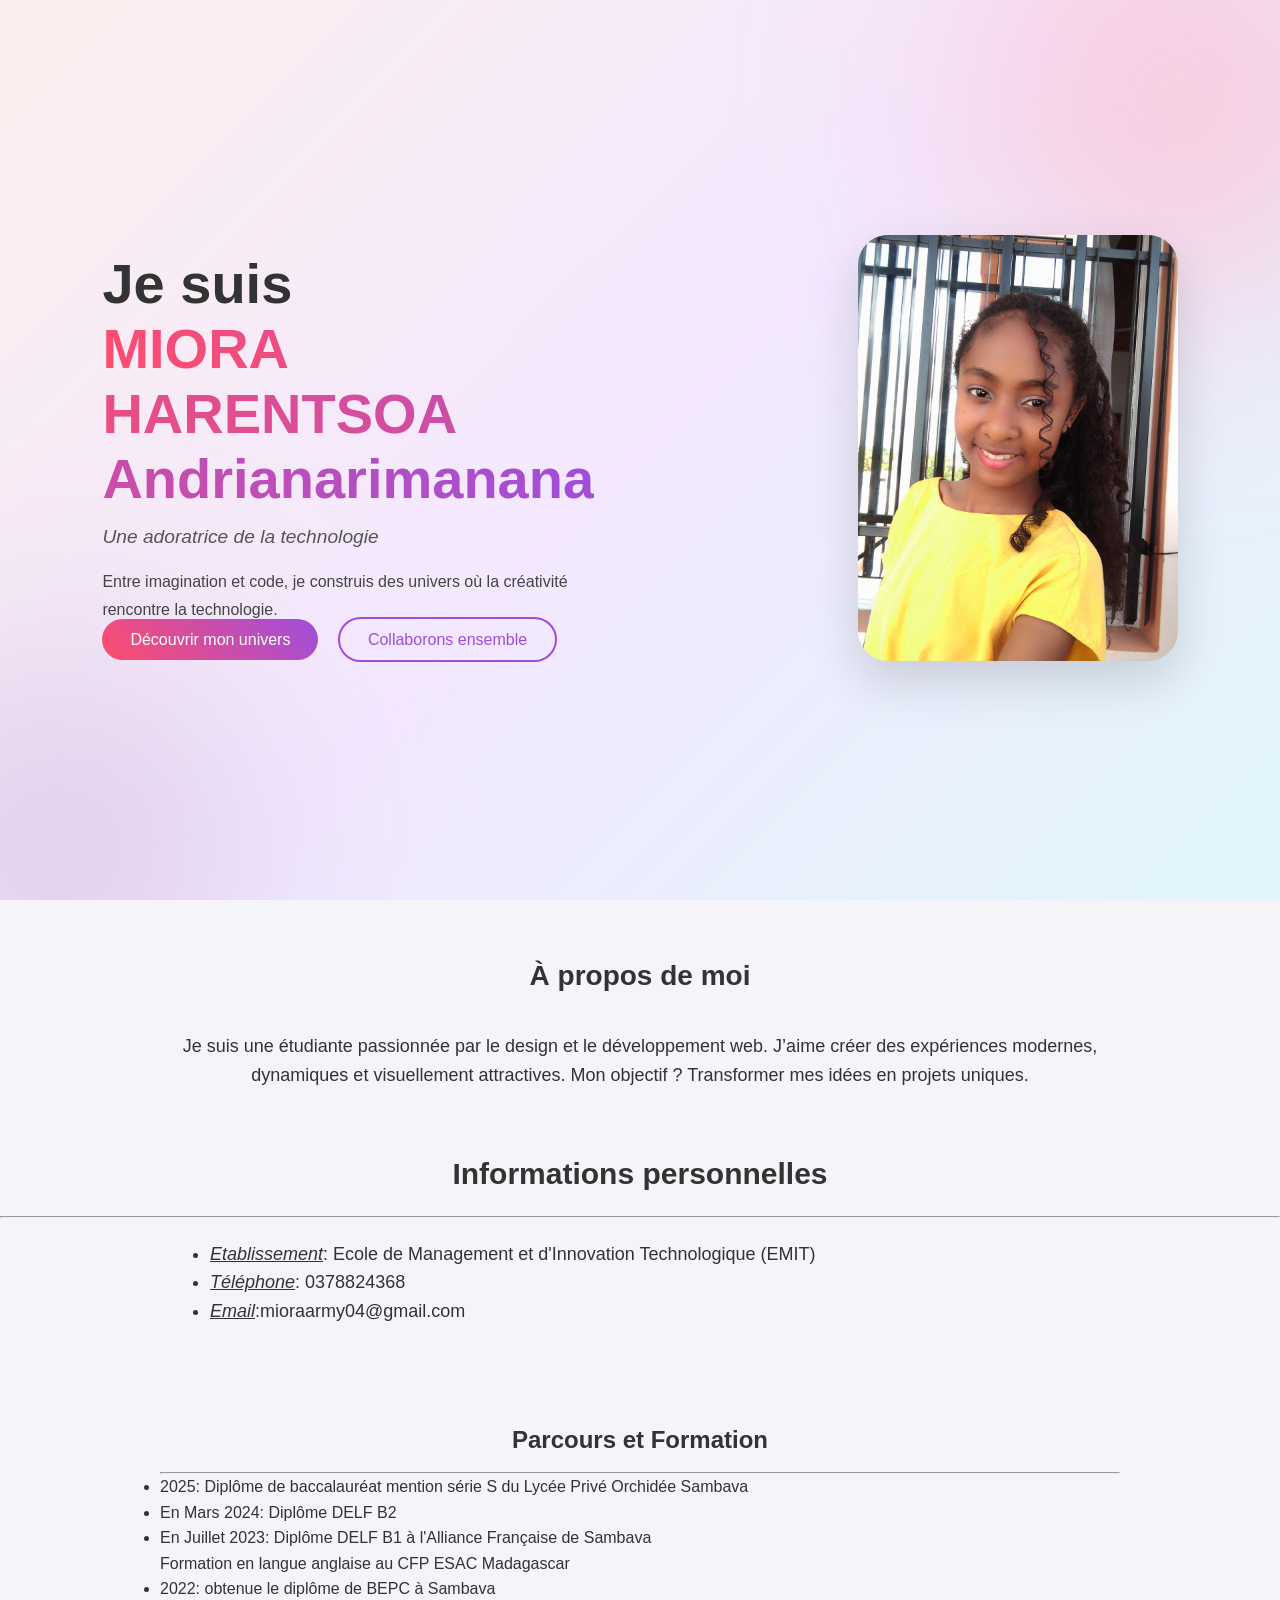
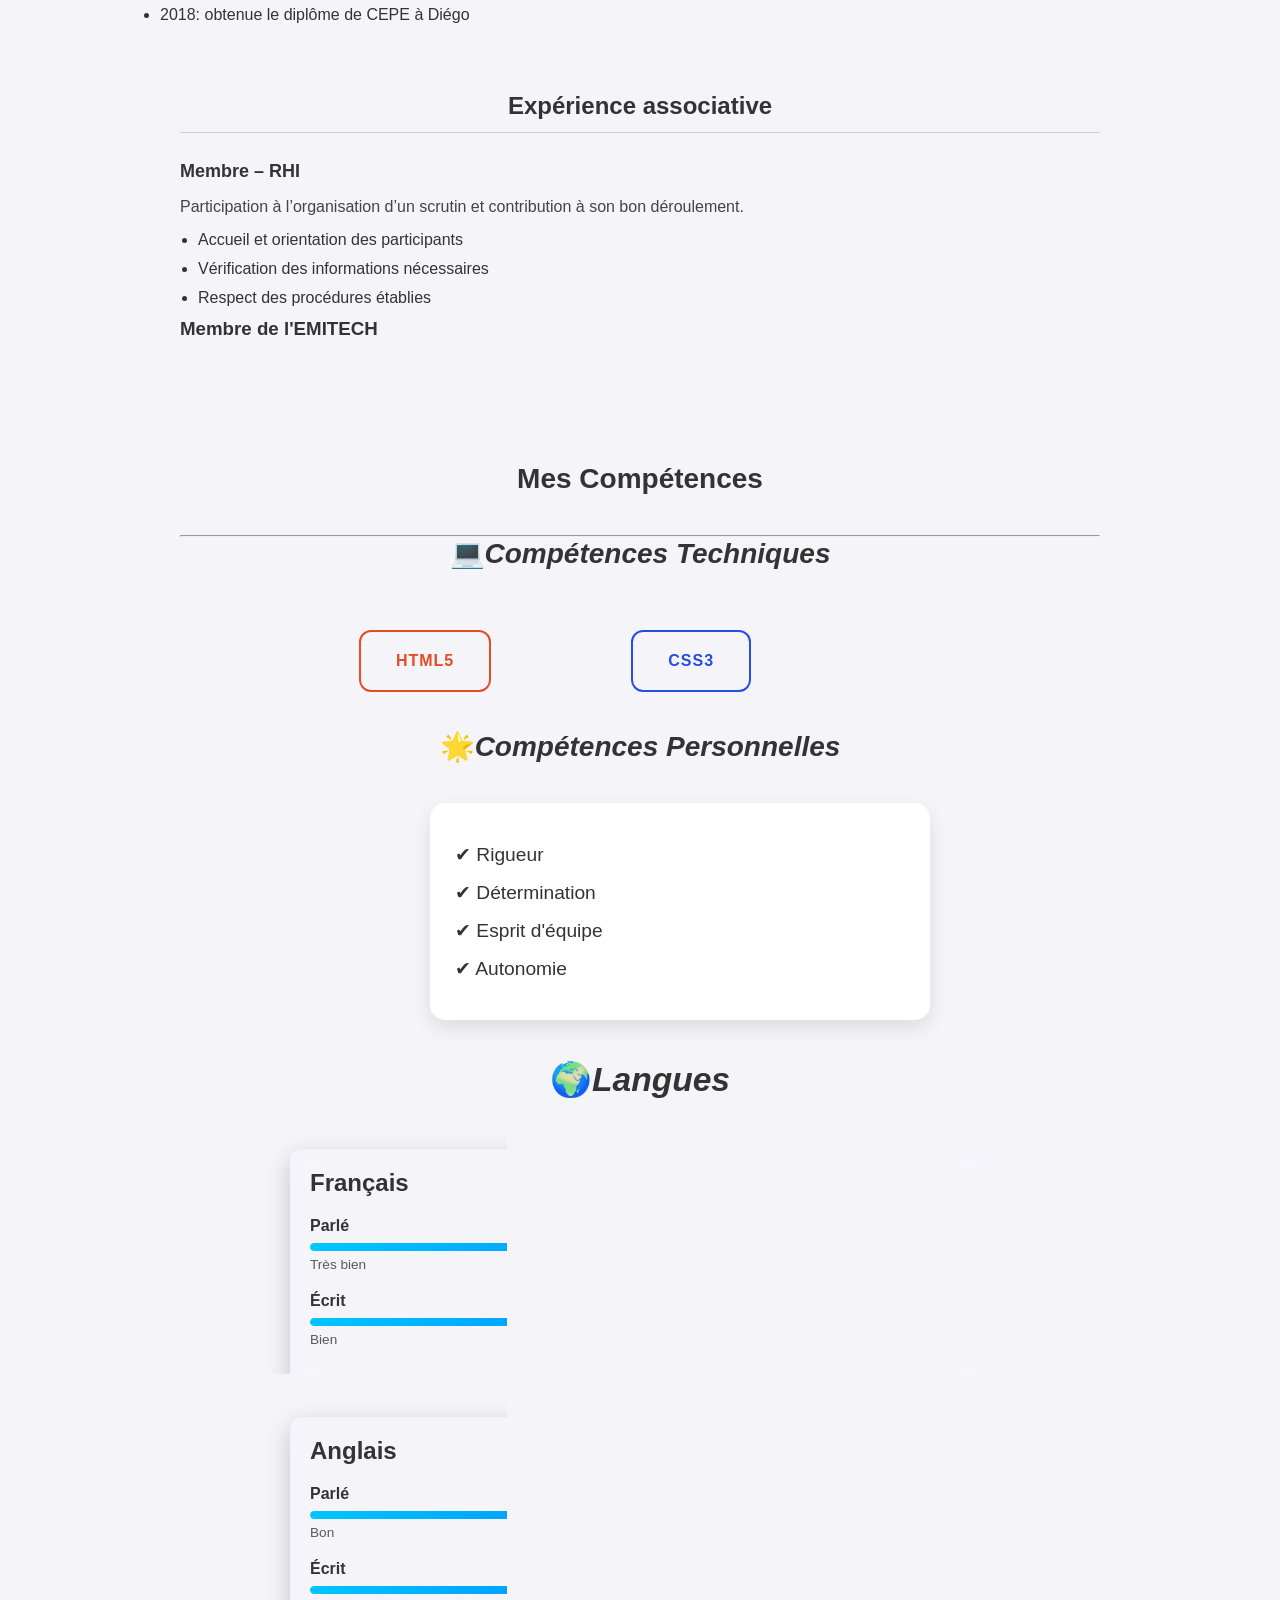
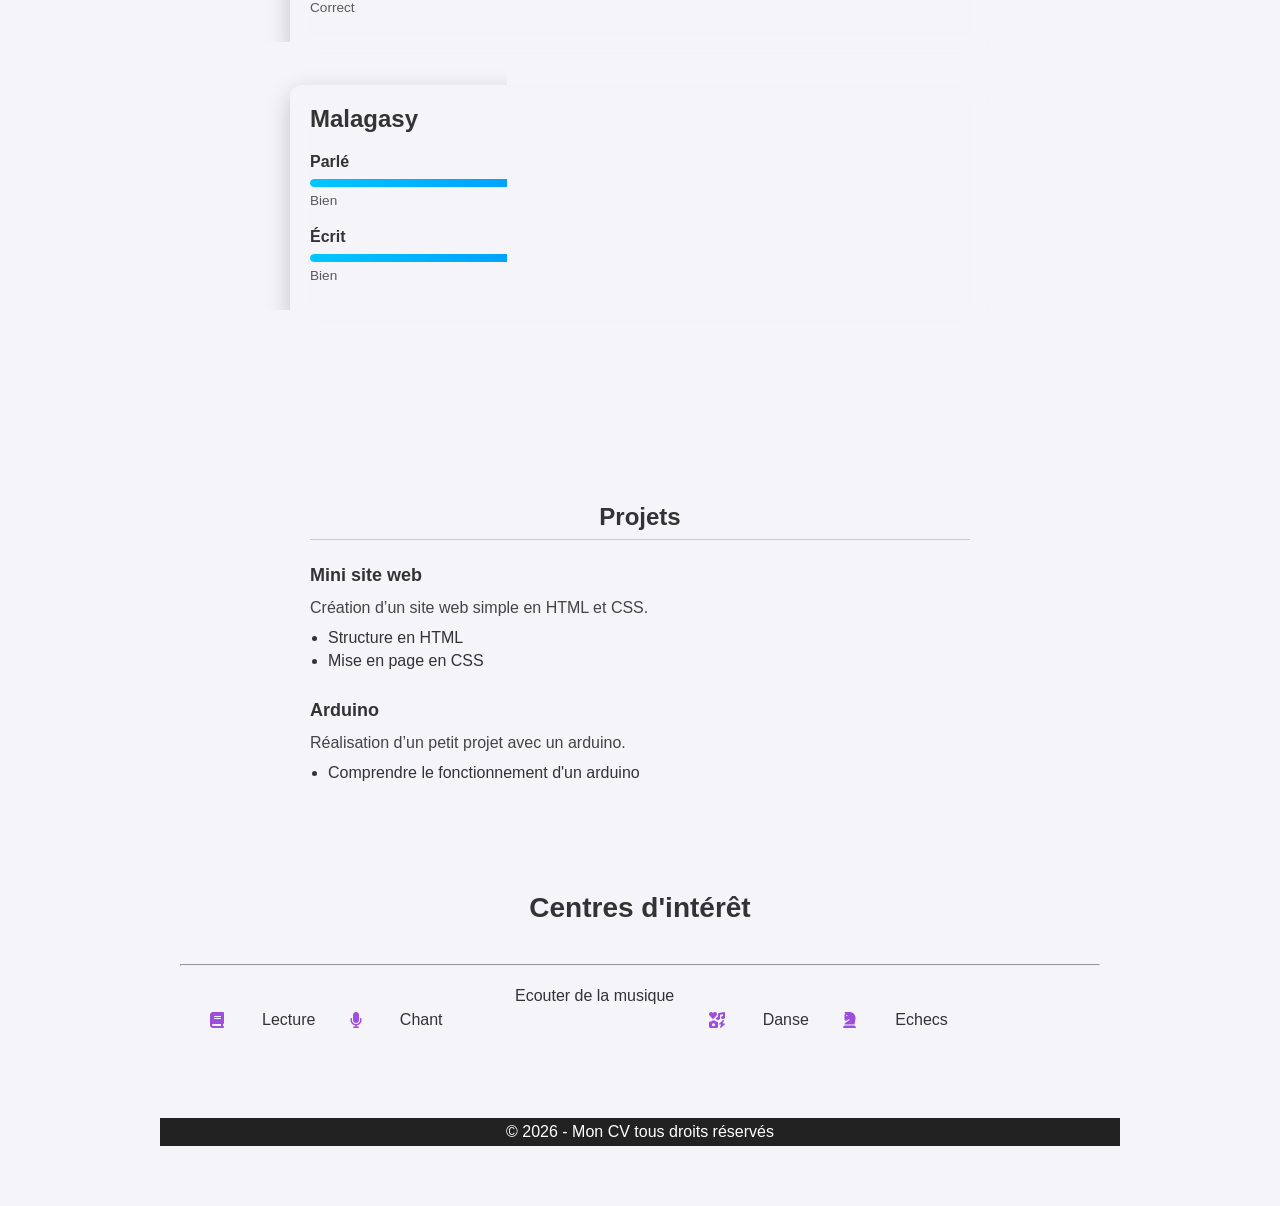
==== cv2.html @ 6dca2306 "Initial commit" ====
<!DOCTYPE html>
<html lang="fr">
<head>
    <meta charset="UTF-8">
    <title>Mon CV</title>
    <link rel="stylesheet" href="https://cdnjs.cloudflare.com/ajax/libs/font-awesome/6.4.2/css/all.min.css">
    <link rel="stylesheet" href="cv2.css">
    <meta name="viewport" content="width=device-width, initial-scale=1.0">
</head>
<body>

    <!-- HEADER ORIGINAL -->
   <header class="hero-creative">
    <div class="overlay"></div>

    <div class="hero-content">
        <div class="hero-text">
            <h1>
                Je suis <br> <span>MIORA HARENTSOA Andrianarimanana</span>
            </h1>

            <p class="subtitle">
                Une adoratrice de la technologie
            </p>

            <p class="description">
                Entre imagination et code, je construis des univers
                où la créativité rencontre la technologie.
            </p>

            <div class="buttons">
                <a href="#projets" class="btn-main">Découvrir mon univers</a>
                <a href="#contact" class="btn-outline">Collaborons ensemble</a>
            </div>
        </div>

        <div class="hero-img">
            <img src="moi.jpeg" alt="Portrait de Miora">
        </div>
    </div>
</header>

    <!-- PRESENTATION -->
    <section class="about">
        <h2>À propos de moi</h2>
        <p>
            Je suis une étudiante passionnée par le design et le développement web.
            J’aime créer des expériences modernes, dynamiques et visuellement
            attractives. Mon objectif ? Transformer mes idées en projets uniques.
        </p>
    </section>
    <div class="profil-content">
                <h1 class="title">Informations personnelles</h1>
                <br>
                <hr>
                <ul class="liste">
                    <li><u><em>Etablissement</em></u>: Ecole de Management et d'Innovation Technologique (EMIT)</li> 
                    <li><u><em>Téléphone</em></u>: 0378824368</li>
                    <li><u><em>Email</em></u>:mioraarmy04@gmail.com</li>
                </ul>
                <br>
                
    </div>
    <section class="user-experience">
                <h1>Parcours et Formation</h1><br>

                <div class="education-time">
                     <hr>
    <ul class="liste-parcours">
        <li>2025: Diplôme de baccalauréat mention série S du Lycée Privé Orchidée Sambava</li>
        <li>En Mars 2024: Diplôme DELF B2</li>
        <li>En Juillet 2023: Diplôme DELF B1 à l'Alliance Française de Sambava <br>Formation en langue anglaise au CFP ESAC Madagascar</li>
        <li>2022: obtenue le diplôme de BEPC à Sambava</li>
        <li>2018: obtenue le diplôme de CEPE à Diégo</li>
    </ul>
              </div>
    <section class="experience">
    <h2>Expérience associative</h2>
      
    <div class="exp-item">
        <div class="exp-header">
            <h3>Membre – RHI</h3>
            
        </div>
        <p class="description">
            Participation à l’organisation d’un scrutin et contribution à son bon déroulement.
        </p>
        <ul>
            <li>Accueil et orientation des participants</li>
            <li>Vérification des informations nécessaires</li>
            <li>Respect des procédures établies</li>
        </ul>
        <div>
            <h3>Membre de l'EMITECH</h3>
    </div>

</section>          

    <!-- COMPETENCES -->
    <section class="skills" id="skills">
        <h2>Mes Compétences</h2>
        
          <hr>
<div class="competences-container">
            <!-- Compétences Techniques -->
        <h2>💻<em>Compétences Techniques</em></h2>
       
    <div class="tech-container">
        <div class="tech-item html">
            <span>HTML5</span>
        </div>

        <div class="tech-item css">
            <span>CSS3</span>
        </div>
    </div>
</div>


        
        <!-- Compétences Personnelles -->
        <br>
        <h2>🌟<em>Compétences Personnelles</em> </h2>
            <div class="card">
            <ul class="soft-skills">
                <li>✔ Rigueur</li>
                <li>✔ Détermination</li>
                <li>✔ Esprit d'équipe</li>
                <li>✔ Autonomie</li>
            </ul>
            </div>
        <!-- Langues -->
       
        <div class="languages-section">
        <h2>🌍<em>Langues</em></h2>

    <section class="language-card">
        <h3>Français</h3>

        <div class="skill">
            <span>Parlé</span>
            <div class="bar">
                <div class="progress" style="width: 95%;"></div>
            </div>
            <small>Très bien</small>
        </div>

        <div class="skill">
            <span>Écrit</span>
            <div class="bar">
                <div class="progress" style="width: 80%;"></div>
            </div>
            <small>Bien</small>
        </div>
    </section>

    <section class="language-card">
        <h3>Anglais</h3>

        <div class="skill">
            <span>Parlé</span>
            <div class="bar">
                <div class="progress" style="width: 75%;"></div>
            </div>
            <small>Bon</small>
        </div>

        <div class="skill">
            <span>Écrit</span>
            <div class="bar">
                <div class="progress" style="width: 70%;"></div>
            </div>
            <small>Correct</small>
        </div>
    </section>
     <section class="language-card">
        <h3>Malagasy</h3>

        <div class="skill">
            <span>Parlé</span>
            <div class="bar">
                <div class="progress" style="width: 70%;"></div>
            </div>
            <small>Bien</small>
        </div>

        <div class="skill">
            <span>Écrit</span>
            <div class="bar">
                <div class="progress" style="width: 70%;"></div>
            </div>
            <small>Bien</small>
        </div>
     </section>
            
    </section>
    

    <!-- PROJETS -->
     <section class="projects">
    <h2>Projets</h2>

    <div class="project">
        <div class="project-header">
            <h3>Mini site web</h3>
           
        </div>
        <p class="description">
            Création d’un site web simple en HTML et CSS.
        </p>
        <ul class="details">
            <li>Structure en HTML</li>
            <li>Mise en page en CSS</li>
        </ul>
    </div>

    <div class="project">
        <div class="project-header">
            <h3>Arduino</h3>
            
        </div>
        <p class="description">
            Réalisation d’un petit projet avec un arduino.
        </p>
        <ul class="details">
            <li>Comprendre le fonctionnement d'un arduino</li>
            
        </ul>
    </div>

</section>
    <section class="chips-section">
        <h2>Centres d'intérêt</h2>
        <hr>
        <div class="chips-container">
            <span class="chip"><i class="fa-solid fa-book"></i>Lecture</span>
            <span class="chip"><i class="fa-solid fa-microphone"></i>Chant</span>
            <span class="chip"><i class="fa-solide fa-music"></i>Ecouter de la musique</span>
            <span class="chip"><i class="fa-solid fa-icons"></i>Danse</span>
            <span class="chip"><i class="fa-solid fa-chess-knight"></i>Echecs</span>
        </div>

    </section>

    <footer>
        <p>© 2026 - Mon CV tous droits réservés </p>
    </footer>

</body>
</html>
---- cv2.css ----
/* RESET */
* {
    margin: 0;
    padding: 0;
    box-sizing: border-box;
}

/* STYLE GENERAL */
body {
    font-family: 'Segoe UI', sans-serif;
    background: #f4f4f9;
    color: #333;
}

/* HEADER ORIGINAL */
/* HERO CREATIVE */

.hero-creative {
    position: relative;
    min-height: 100vh;
    display: flex;
    align-items: center;
    padding: 0 8%;
    background: linear-gradient(135deg, #fcefee, #f3e8ff, #e0f7fa);
    overflow: hidden;
}

/* effet flou artistique */
.hero-creative::before {
    content: "";
    position: absolute;
    width: 400px;
    height: 400px;
    background: #ffb3c6;
    border-radius: 50%;
    top: -100px;
    right: -100px;
    filter: blur(120px);
    opacity: 0.6;
}

.hero-creative::after {
    content: "";
    position: absolute;
    width: 350px;
    height: 350px;
    background: #cdb4db;
    border-radius: 50%;
    bottom: -120px;
    left: -120px;
    filter: blur(120px);
    opacity: 0.6;
}

.hero-content {
    position: relative;
    display: flex;
    justify-content: space-between;
    align-items: center;
    gap: 60px;
    width: 100%;
    z-index: 2;
}

.hero-text {
    max-width: 500px;
}

.hero-text h1 {
    font-size: 3.5rem;
    font-weight: 600;
    margin-bottom: 15px;
}

.hero-text span {
    background: linear-gradient(45deg, #ff4d6d, #9d4edd);
    background-clip: text;
    -webkit-text-fill-color: transparent;
}

.subtitle {
    font-size: 1.2rem;
    font-style: italic;
    margin-bottom: 20px;
    color: #555;
}

.description {
    line-height: 1.7;
    margin-bottom: 35px;
    color: #444;
}

.buttons a {
    text-decoration: none;
    padding: 12px 28px;
    border-radius: 40px;
    margin-right: 15px;
    font-weight: 500;
    transition: all 0.3s ease;
}

.btn-main {
    background: linear-gradient(45deg, #ff4d6d, #9d4edd);
    color: white;
}

.btn-main:hover {
    transform: translateY(-3px);
    box-shadow: 0 10px 25px rgba(0,0,0,0.15);
}

.btn-outline {
    border: 2px solid #9d4edd;
    color: #9d4edd;
}

.btn-outline:hover {
    background: #9d4edd;
    color: white;
}

.hero-img img {
    width: 320px;
    border-radius: 30px;
    box-shadow: 0 20px 50px rgba(0,0,0,0.15);
    transition: transform 0.4s ease;
}

.hero-img img:hover {
    transform: scale(1.05) rotate(-1deg);
}

/* SECTIONS */
section {
    padding: 60px 20px;
    max-width: 1000px;
    margin: auto;
}

h2 {
    text-align: center;
    margin-bottom: 40px;
    font-size: 28px;
    position: relative;
}

/* PRESENTATION */
.about p {
    text-align: center;
    font-size: 18px;
    line-height: 1.6;
}
.title {
    text-align: center;
    font-size: 30px;
    line-height: 1.6;
}
.liste {
    font-size: 18px;
    line-height: 1.6;
    margin: 12px;
    padding: 10px;
    margin-left: 200px;
}

.user-experience h1 {
    text-align: center;
}
.liste-parcours {
    font-size: 16px;
    line-height: 1.6;
}


/* COMPETENCES */

/* SECTION */
.competences {
    padding: 80px 10%;
    background: linear-gradient(135deg, #1e1e2f, #2c2c54);
    color: white;
    
}

.competences h2 {
    font-size: 2.5rem;
    margin-bottom: 50px;
    position: relative;
    text-align: center;
}

/* CONTAINER */

.experience {
    font-size: 16px;
    line-height: 1.5;
}

.experience h2 {
    font-size: 24px;
    margin-bottom: 25px;
    border-bottom: 1px solid #ccc;
    padding-bottom: 8px;
}



.exp-header {
    display: flex;
    text-align: left;
}

.exp-header h3 {
    font-size: 18px;
    margin: 0;
    text-align: left;
}
.p {
    text-align: left;
}




.exp-item ul {
    margin: 5px 0;
    padding-left: 18px;
}

.exp-item li {
    margin-bottom: 5px;
}


/* Animation */
@keyframes load {
    from { width: 0; }
}

/* Soft skills */
.soft-skills {
    list-style: none;
    padding: 0;
}

.soft-skills li {
    margin: 15px 0;
    font-size: larger;
    transition: 0.3s;
    
}

.soft-skills li:hover {
    transform: translateX(10px);
    color: #00c9a7;
}
/* TECH SKILLS */
.tech-container {
    display: flex;
    flex-wrap: wrap;
    gap: 20px;
    margin-top: 15px;
    justify-content: center;
    padding: 20px;
}

.tech-item {
    padding: 20px 35px;
    border-radius: 12px;
    font-weight: 600;
    letter-spacing: 1px;
    cursor: pointer;
    transition: 0.4s ease;
    position: relative;
    overflow: hidden;
    
}

/* Couleurs spécifiques */
.tech-item.html {
    margin-right:120px;
    border: 2px solid #e34c26;
    color: #e34c26;
}

.tech-item.css {
    margin-right: 170px;
    border: 2px solid #264de4;
    color: #264de4;
}

/* Effet hover moderne */
.tech-item:hover {
    color: white;
    transform: translateY(-8px);
}

/* Animation lumineuse */
.tech-item.html:hover {
    background: #e34c26;
    box-shadow: 0 0 20px #e34c26;
}

.tech-item.css:hover {
    background: #264de4;
    box-shadow: 0 0 20px #264de4;
}

/* Responsive */
@media(max-width: 900px) {
    .competences-container {
        flex-direction: column;
        align-items: center;
    }
}
.languages-section {
    padding: 20px 0px;
    max-width: 1000px;
    margin: 20px auto;
   min-width: 900px;
    margin-top: 20px;
    
   
}

.languages-section h2 {
    text-align: none;
    margin-bottom: 50px;
    font-size: 2.1em;
   
}

.language-card {
    background: rgba(255,255,255,0.05);
    padding: 20px;
    border-radius: 12px;
    width: 700px;
    margin-bottom: 30px;
    backdrop-filter: blur(10px);
    box-shadow: 0 8px 25px rgba(0,0,0,0.2);
    transition: 0.3s ease;
}

.language-card:hover {
    transform: translateY(-5px);
}

.language-card h3 {
    margin-bottom: 20px;
    font-size: 1.5em;
}

.skill {
    margin-bottom: 20px;
}

.skill span {
    font-weight: bold;
    text-align: left;
    display: block;
    margin-bottom: 8px;
}

.bar {
    height: 8px;
    background: rgba(255,255,255,0.1);
    border-radius: 10px;
    overflow: hidden;
}

.progress {
    height: 100%;
    background: linear-gradient(90deg, #00c6ff, #0072ff);
    border-radius: 10px;
    transition: width 0.8s ease;
}

.skill small {
    display: block;
    margin-top: 6px;
    text-align: left;
    opacity: 0.8;
    font-size: 0.85em;
}
/* PROJETS */

.projects {
    max-width: 700px;
    margin: 50px auto;
    padding: 0 20px;
}

.projects h2 {
    font-size: 24px;
    margin-bottom: 25px;
    border-bottom: 1px solid #ccc;
    padding-bottom: 8px;
}

.project {
    margin-bottom: 30px;
}

.project-header {
    display: flex;
    justify-content: space-between;
}

.project-header h3 {
    font-size: 18px;
    margin: 0;
}

.description {
    margin: 8px 0;
}

.details {
    margin: 5px 0;
    padding-left: 18px;
}

.details li {
    margin-bottom: 5px;
}




.card {
    background: white;
    padding: 25px;
    width: 500px;
    margin-left: 250px;
    
    border-radius: 15px;
    box-shadow: 0 8px 20px rgba(0,0,0,0.1);
    transition: transform 0.3s ease;
}

.card:hover {
    transform: translateY(-10px);
}
.chip {
    color: #333;
    display: inline-flex;
    align-items: center;
}
.chip  i {
    margin-right: 8px;
    padding: 30px;
    color: #9d4edd;
}
.chip:hover i {
    color: white;
}


/* FOOTER */
footer {
    background: #222;
    color: white;
    text-align: center;
    padding: 5px;
}
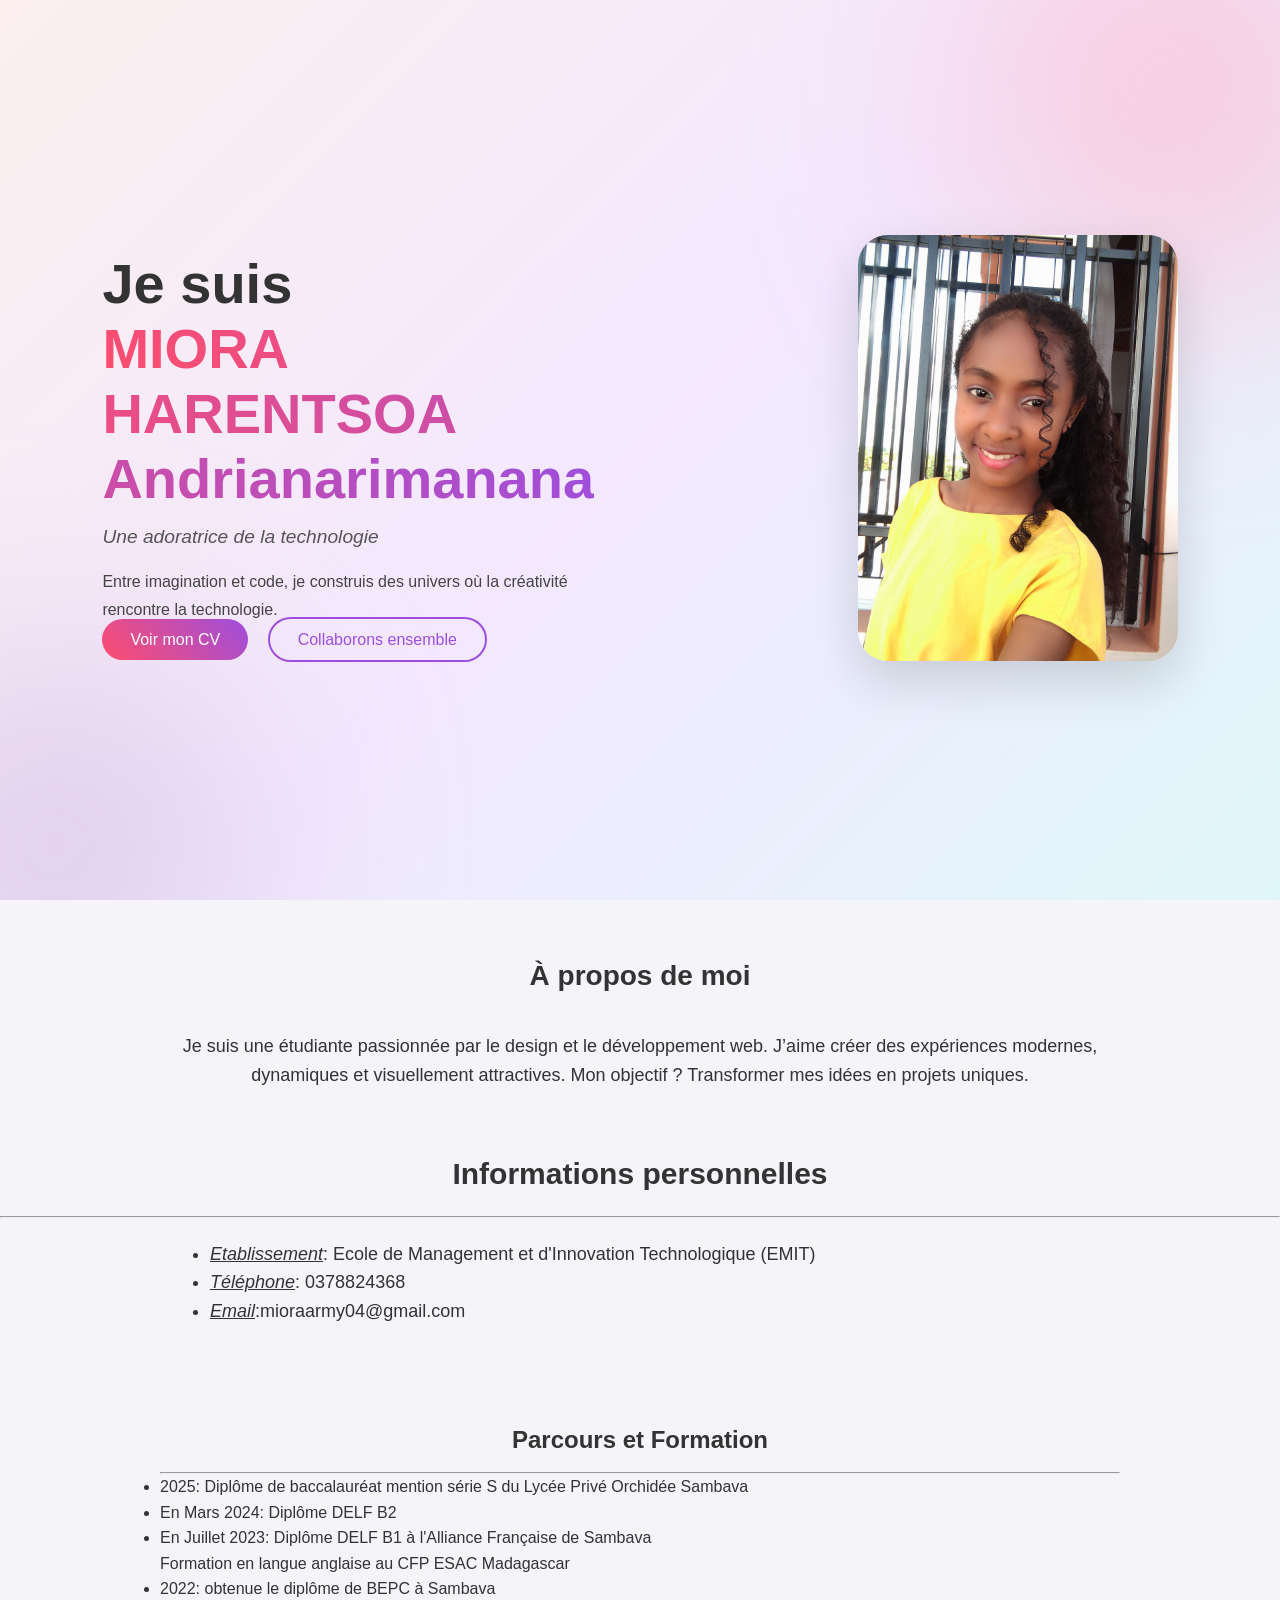
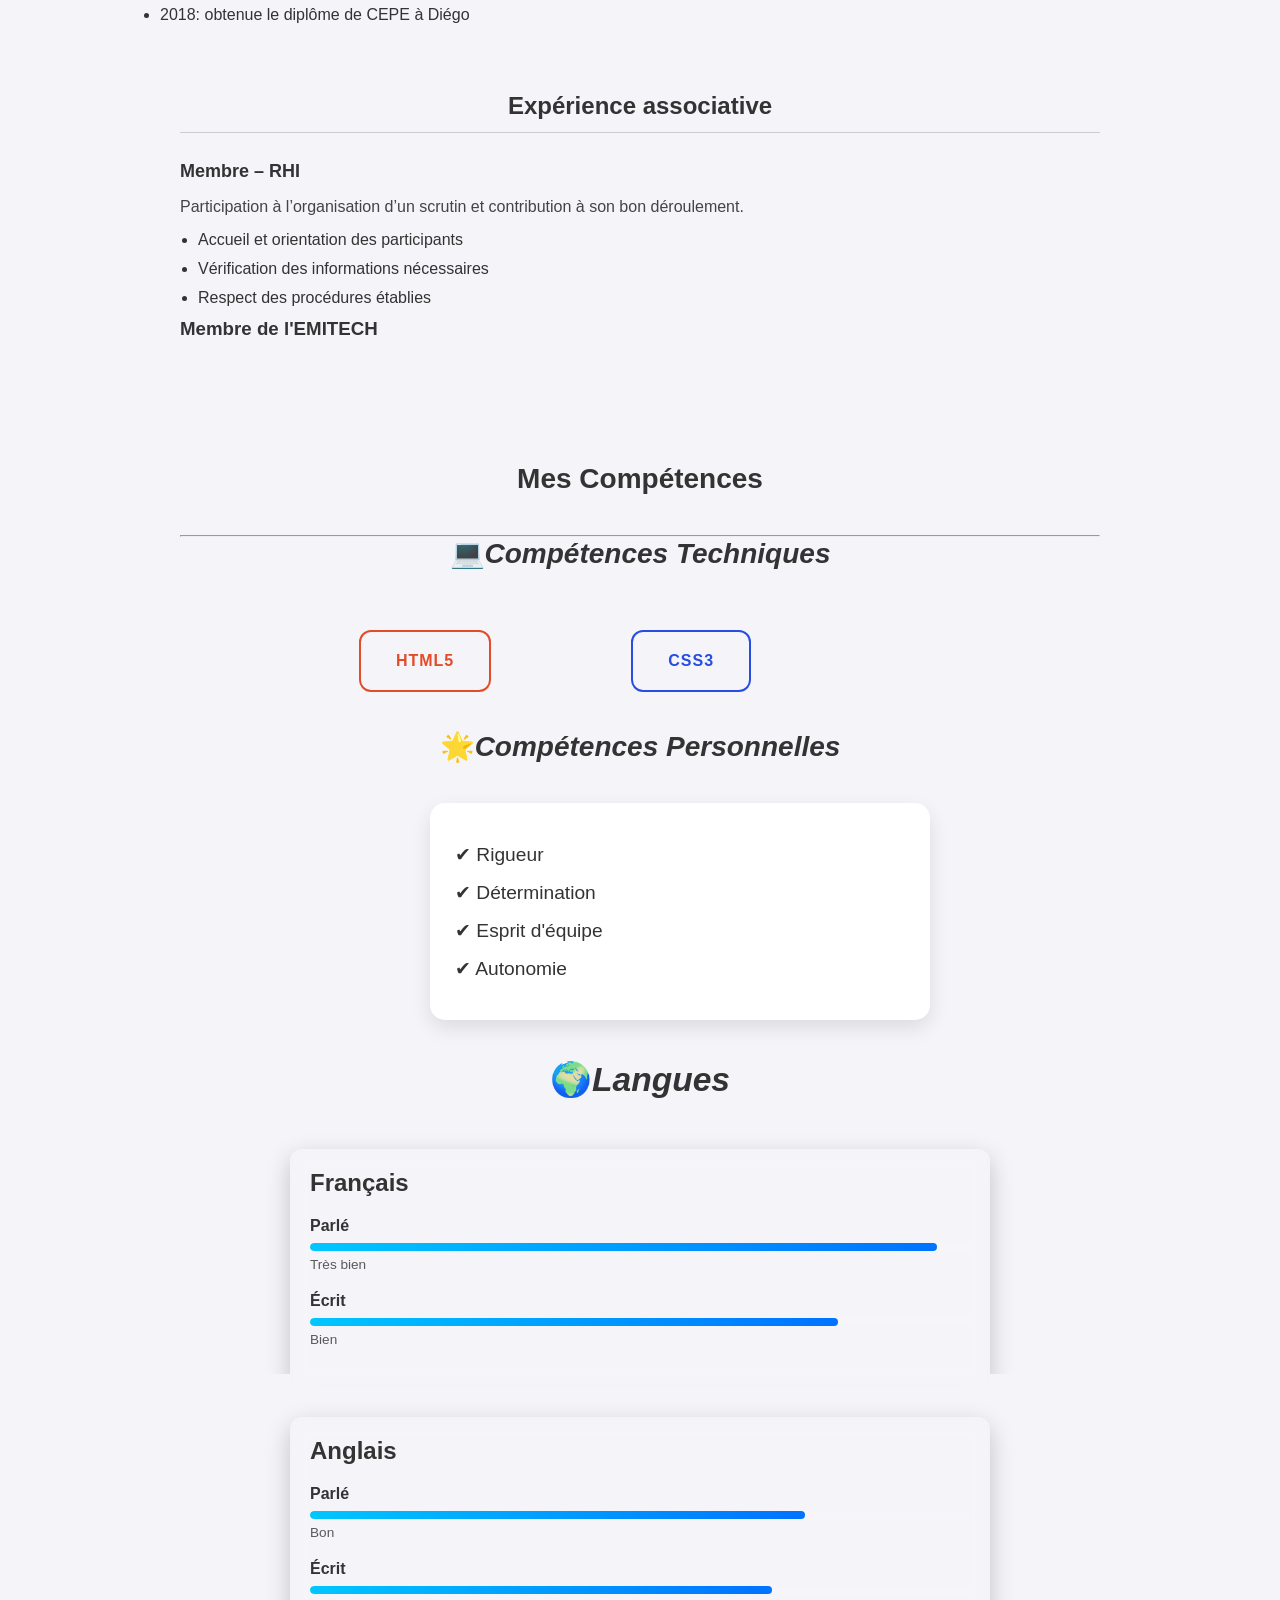
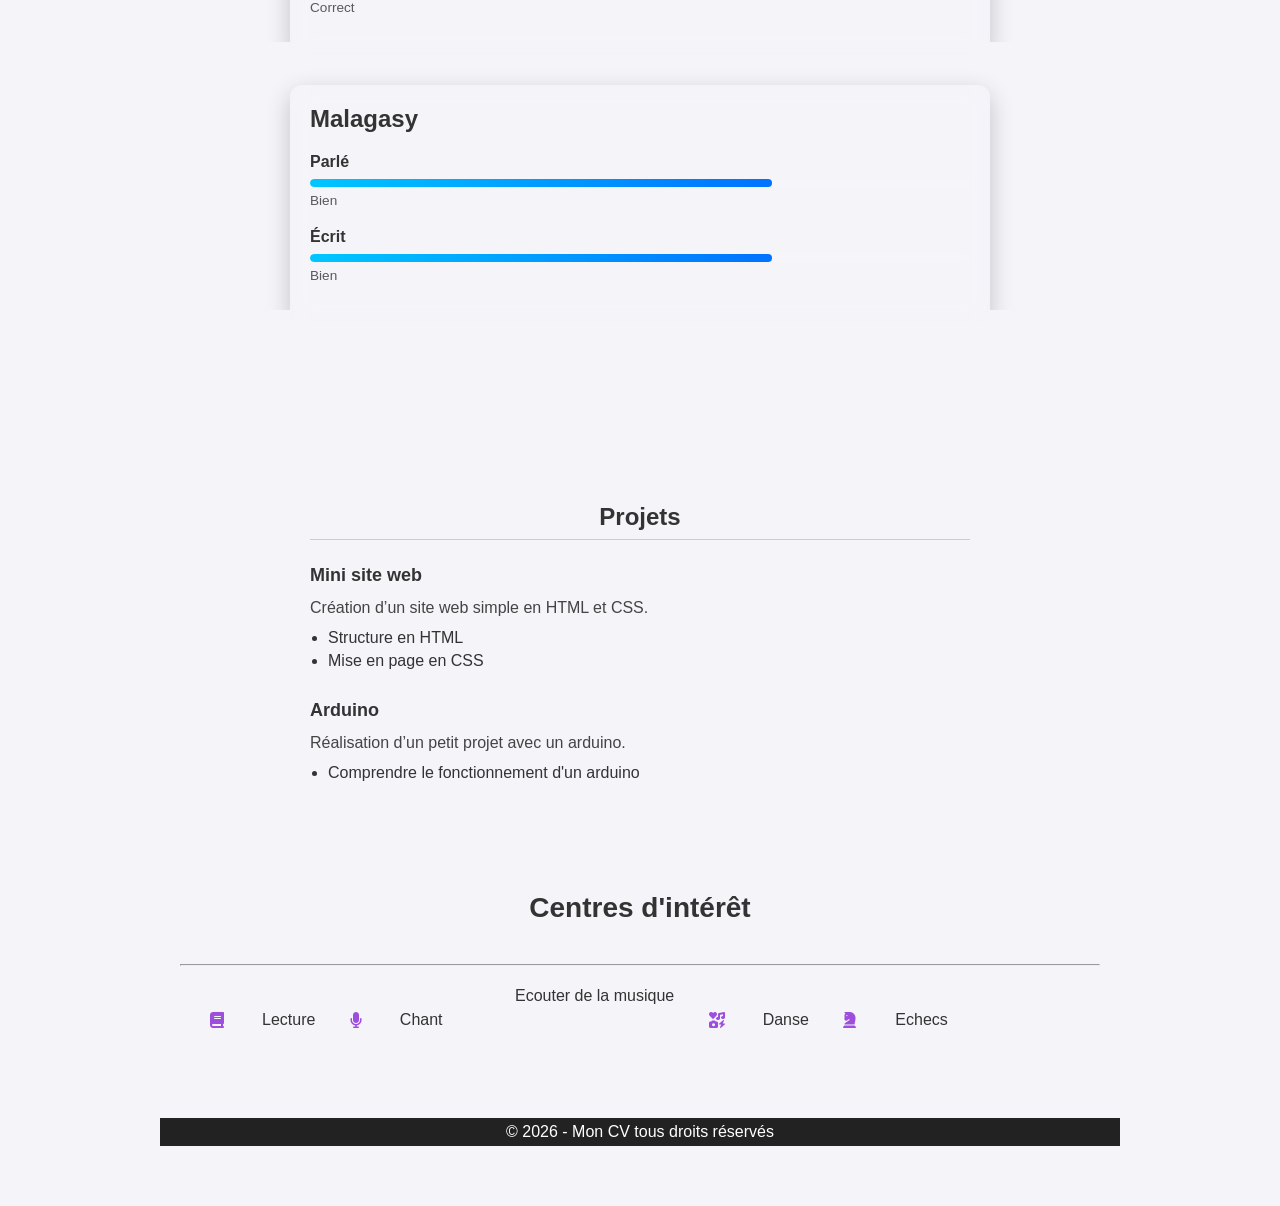
==== commit 9a30c7de: "Ajout d'un lien qui relie les deux dossier" ====
--- a/cv2.html
+++ b/cv2.html
@@ -29,7 +29,7 @@
             </p>
 
             <div class="buttons">
-                <a href="#projets" class="btn-main">Découvrir mon univers</a>
+                <a href="cvpapier.html" class="btn-main">Voir mon CV</a>
                 <a href="#contact" class="btn-outline">Collaborons ensemble</a>
             </div>
         </div>
